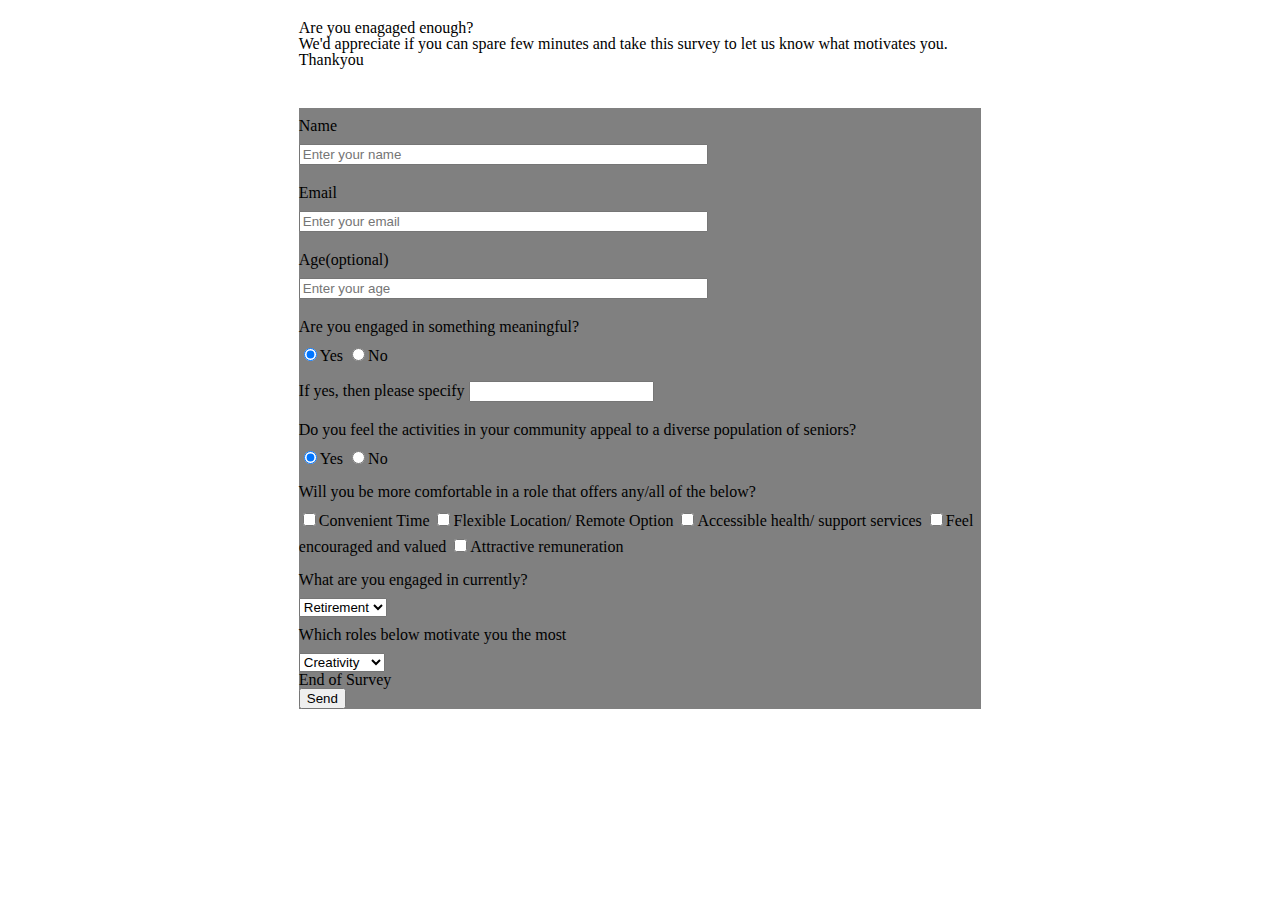
==== SurveyForm/index.html @ db25dccc "Adding initial structure of the survey form" ====
<!DOCTYPE html>
<html lang="en">
<head>
	<title id="title">Seniors engagement survey</title>
	<link rel="stylesheet" href="assets/stylesheets/reset.css">
	<link rel="stylesheet" href="assets/stylesheets/main.css">
	<meta name="viewport" content="width=device-width,initial-scale=1.0">
</head>
<body>
		<header class="container">
			<h1 id="title">Are you enagaged enough?</h1>
			<p id="description">We'd appreciate if you can spare few minutes and take this survey to let us know what motivates you.</p>		
			<p>Thankyou</p>
		</header>
		<main id="main">
			<article class="container">
				<form id="survey-form" method="post" action="#">
				
					<fieldset class="user-info">
					<label for="name">Name</label>
					<input type="text" id="name" placeholder="Enter your name" required>
					
					<label for="email">Email</label>
					<input type="email" id="email" placeholder="Enter your email" required>
					
					<label for="age">Age(optional)</label>
					<input type="number" id="age" placeholder="Enter your age">
					</fieldset>
					
					<fieldset class="user-activity">
						<p>Are you engaged in something meaningful?</p>
						<label>
							<input type="radio" name="isengaged" id="is_engaged" value="yes" checked>Yes
							<input type="radio" name="isengaged" id="is_engaged" value="no">No
						</label>	
							
						<label>If yes, then please specify <input type="text" name="specify_reason"></label>
						
						<p>Do you feel the activities in your community appeal to a diverse population of seniors?</p>
						<label>
							<input type="radio" name="isappealing" id="do_activities_appeal" value="yes" checked>Yes
							<input type="radio" name="isappealing" id="do_activities_appeal" value="no">No
						</label>
						
						<p>Will you be more comfortable in a role that offers any/all of the below?</p>
						<label>
							<input type="checkbox" name="role"  value="time" >Convenient Time
							<input type="checkbox" name="role"  value="flexlocation" >Flexible Location/ Remote Option
							<input type="checkbox" name="role"  value="supportservice">Accessible health/ support services
							<input type="checkbox" name="role"  value="encouraged">Feel encouraged and valued
							<input type="checkbox" name="role"  value="remuneration">Attractive remuneration
						</label>
						
						<p>What are you engaged in currently?</p>
						<select name="currentrole" required>
							<option value="retirement">Retirement</option>
							<option value="caregiver">Caregiver</option>
							<option value="retraining">Re-training</option>
							<option value="working">Working</option>
							<option value="traveling">Traveling</option>
						</select>
						
						<p>Which roles below motivate you the most</p>
						<select name="dreamrole">
							<option value="creativity">Creativity</option>
							<option value="writing">Writing</option>
							<option value="consultant">Consultant</option>
							<option value="teaching">Teaching</option>
							<option value="cooking">Cooking</option>
							<option value="other">Others</option>
						</select>
						
					</fieldset>	
				<p>End of Survey</p>
				<fieldset class="user-action">
					<button name="send">Send</button>
				</fieldset>
				</form>
			</article>
			
		</main>
		
</html>
---- SurveyForm/assets/stylesheets/main.css ----
/*******************
 Grid
********************/
*,
*:before,
*:after{
	-webkit-box-sizing: border-box;
	-moz-box-sizing:border-box;
	box-sizing: border-box;
}
.container{
	margin:0 auto;
	padding: 20px 30px;
} 
@media all and (min-width:800px){
	.container{
		width: 58%;
	}
}

/*******************
Form elements
********************/
form{
	background-color: gray;
}

label{
	display: block;
	margin-top: 10px;
	margin-bottom: 10px;
}

.user-info input{
	width: 60%;
	margin-bottom: 10px;
}

.user-activity p{
	margin-top: 10px;
	margin-bottom: 10px;
}
.user-activity input{
	margin-bottom: 10px;
}
}
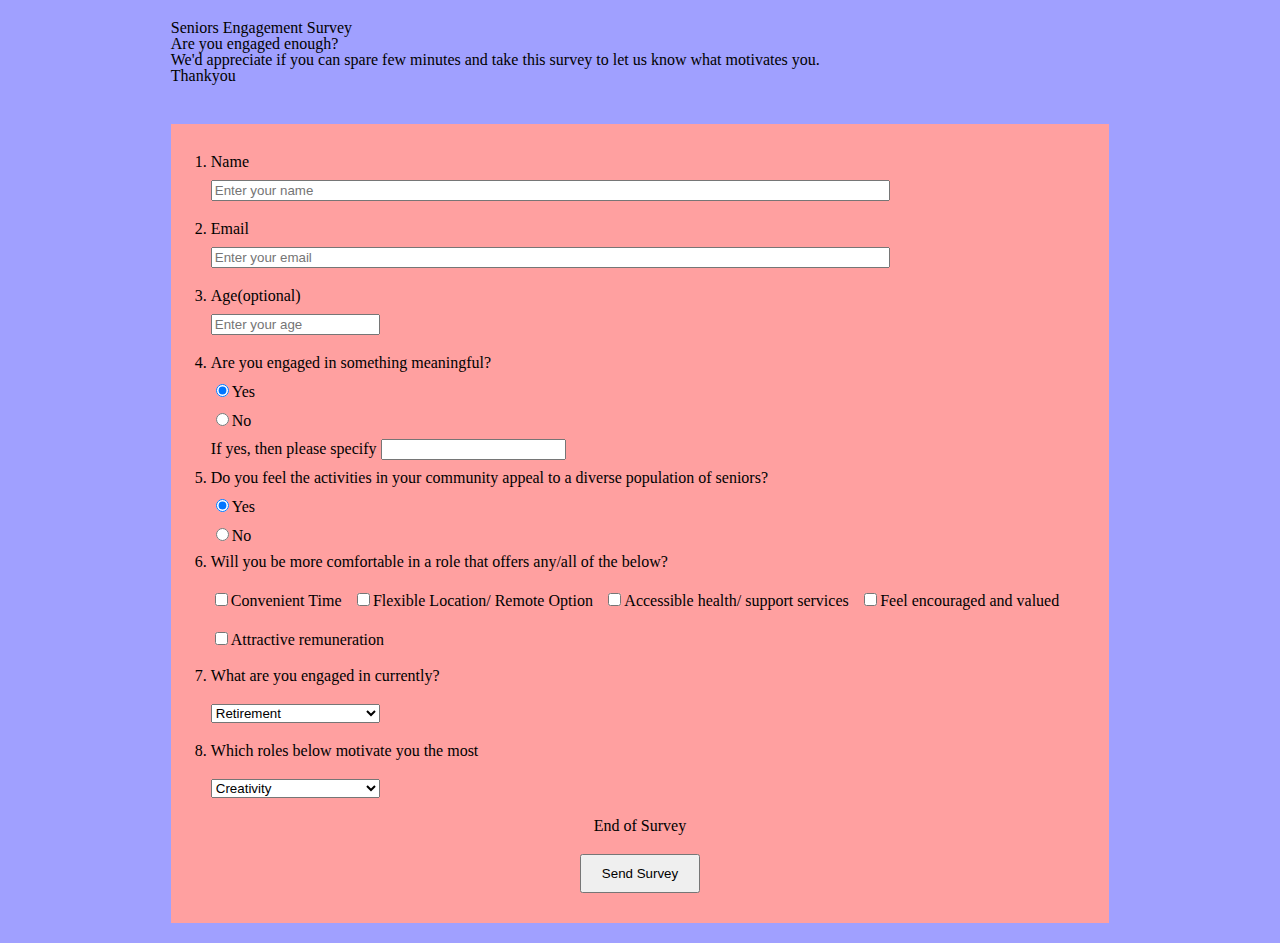
==== commit a508302d: "Added ordered list to questionairre" ====
--- a/SurveyForm/index.html
+++ b/SurveyForm/index.html
@@ -7,50 +7,80 @@
 	<meta name="viewport" content="width=device-width,initial-scale=1.0">
 </head>
 <body>
-		<header class="container">
-			<h1 id="title">Are you enagaged enough?</h1>
+		<header class="container primary-header">
+			<h1 id="title">Seniors Engagement Survey</h1>
+			<h2>Are you engaged enough?</h2>
 			<p id="description">We'd appreciate if you can spare few minutes and take this survey to let us know what motivates you.</p>		
-			<p>Thankyou</p>
+			<p>Thankyou</p>		
 		</header>
 		<main id="main">
 			<article class="container">
 				<form id="survey-form" method="post" action="#">
-				
+					
 					<fieldset class="user-info">
-					<label for="name">Name</label>
-					<input type="text" id="name" placeholder="Enter your name" required>
-					
-					<label for="email">Email</label>
-					<input type="email" id="email" placeholder="Enter your email" required>
-					
-					<label for="age">Age(optional)</label>
-					<input type="number" id="age" placeholder="Enter your age">
+					<ol>
+						<li>
+						<label for="name">Name</label>
+						<input type="text" id="name" placeholder="Enter your name" required>
+						</li>
+						<li>
+						<label for="email">Email</label>
+						<input type="email" id="email" placeholder="Enter your email" required>
+						</li>
+						<li>
+						<label for="age">Age(optional)</label>
+						<input type="number" id="age" placeholder="Enter your age" min="50" max="80">
+						</li>						
+					</ol>	
 					</fieldset>
 					
-					<fieldset class="user-activity">
+					<fieldset class="user-choices">
+					<ol start="4">
+						<li>
 						<p>Are you engaged in something meaningful?</p>
+						
 						<label>
 							<input type="radio" name="isengaged" id="is_engaged" value="yes" checked>Yes
+						<label>
+						<label>	
 							<input type="radio" name="isengaged" id="is_engaged" value="no">No
 						</label>	
 							
 						<label>If yes, then please specify <input type="text" name="specify_reason"></label>
+						</li>
 						
+						<li>
 						<p>Do you feel the activities in your community appeal to a diverse population of seniors?</p>
 						<label>
 							<input type="radio" name="isappealing" id="do_activities_appeal" value="yes" checked>Yes
+						</label>
+						<label>	
 							<input type="radio" name="isappealing" id="do_activities_appeal" value="no">No
 						</label>
+						</li>
 						
+						<li>
 						<p>Will you be more comfortable in a role that offers any/all of the below?</p>
+						<div class="flex-role-container">
 						<label>
 							<input type="checkbox" name="role"  value="time" >Convenient Time
+						</label>
+						<label>						
 							<input type="checkbox" name="role"  value="flexlocation" >Flexible Location/ Remote Option
+						</label>
+						<label>	
 							<input type="checkbox" name="role"  value="supportservice">Accessible health/ support services
+						</label>
+						<label>	
 							<input type="checkbox" name="role"  value="encouraged">Feel encouraged and valued
+						</label>
+						<label>
 							<input type="checkbox" name="role"  value="remuneration">Attractive remuneration
 						</label>
+						</div>
+						</li>
 						
+						<li>
 						<p>What are you engaged in currently?</p>
 						<select name="currentrole" required>
 							<option value="retirement">Retirement</option>
@@ -59,7 +89,9 @@
 							<option value="working">Working</option>
 							<option value="traveling">Traveling</option>
 						</select>
+						</li>
 						
+						<li>
 						<p>Which roles below motivate you the most</p>
 						<select name="dreamrole">
 							<option value="creativity">Creativity</option>
@@ -68,12 +100,14 @@
 							<option value="teaching">Teaching</option>
 							<option value="cooking">Cooking</option>
 							<option value="other">Others</option>
-						</select>
-						
+						</select>	
+						</li>
+					</ol>						
 					</fieldset>	
-				<p>End of Survey</p>
+				
 				<fieldset class="user-action">
-					<button name="send">Send</button>
+					<p>End of Survey</p>	
+					<button name="send" id="submit">Send Survey</button>
 				</fieldset>
 				</form>
 			</article>
--- a/SurveyForm/assets/stylesheets/main.css
+++ b/SurveyForm/assets/stylesheets/main.css
@@ -12,18 +12,31 @@
 .container{
 	margin:0 auto;
 	padding: 20px 30px;
+	
 } 
-@media all and (min-width:800px){
+
+@media all and (min-width:530px){
 	.container{
-		width: 58%;
+		width: 78%;
+		
 	}
 }
 
 /*******************
 Form elements
 ********************/
+body{
+	background-color: #a0a0ff;
+	height: 100%;
+}
+main{
+	height: 70%;
+}
 form{
-	background-color: gray;
+	background-color: #ffa0a0;
+	padding: 20px;
+	
+	
 }
 
 label{
@@ -31,17 +44,55 @@
 	margin-top: 10px;
 	margin-bottom: 10px;
 }
-
-.user-info input{
-	width: 60%;
+#name,#email{
+	max-width: 100%;
 	margin-bottom: 10px;
+	width:80%;
+}
+#age{
+	max-width: 100%;
+	margin-bottom: 10px;
+	width:20%;
 }
 
-.user-activity p{
+.user-choices p, .user-choices select, 
+ .user-action p, .user-action button{
 	margin-top: 10px;
 	margin-bottom: 10px;
 }
-.user-activity input{
-	margin-bottom: 10px;
+.user-choices select{
+	width: 20%;
 }
-}+
+.flex-role-container{
+	display: flex;
+	justify-content: space-between;
+	flex-wrap: wrap;
+}
+
+.user-action{
+	text-align: center;
+}
+
+.user-action button{
+	padding: 10px 20px;
+ }
+ .user-info ol{
+	 list-style-type: decimal;
+ }
+ ol{
+	 list-style-type: decimal;
+	 
+ }
+ li{
+	 margin-left: 20px;
+	 margin-right: 30px;
+ }
+}
+
+/**********************
+  HEader
+************************/
+.primary-header{
+	height: 50%;
+}  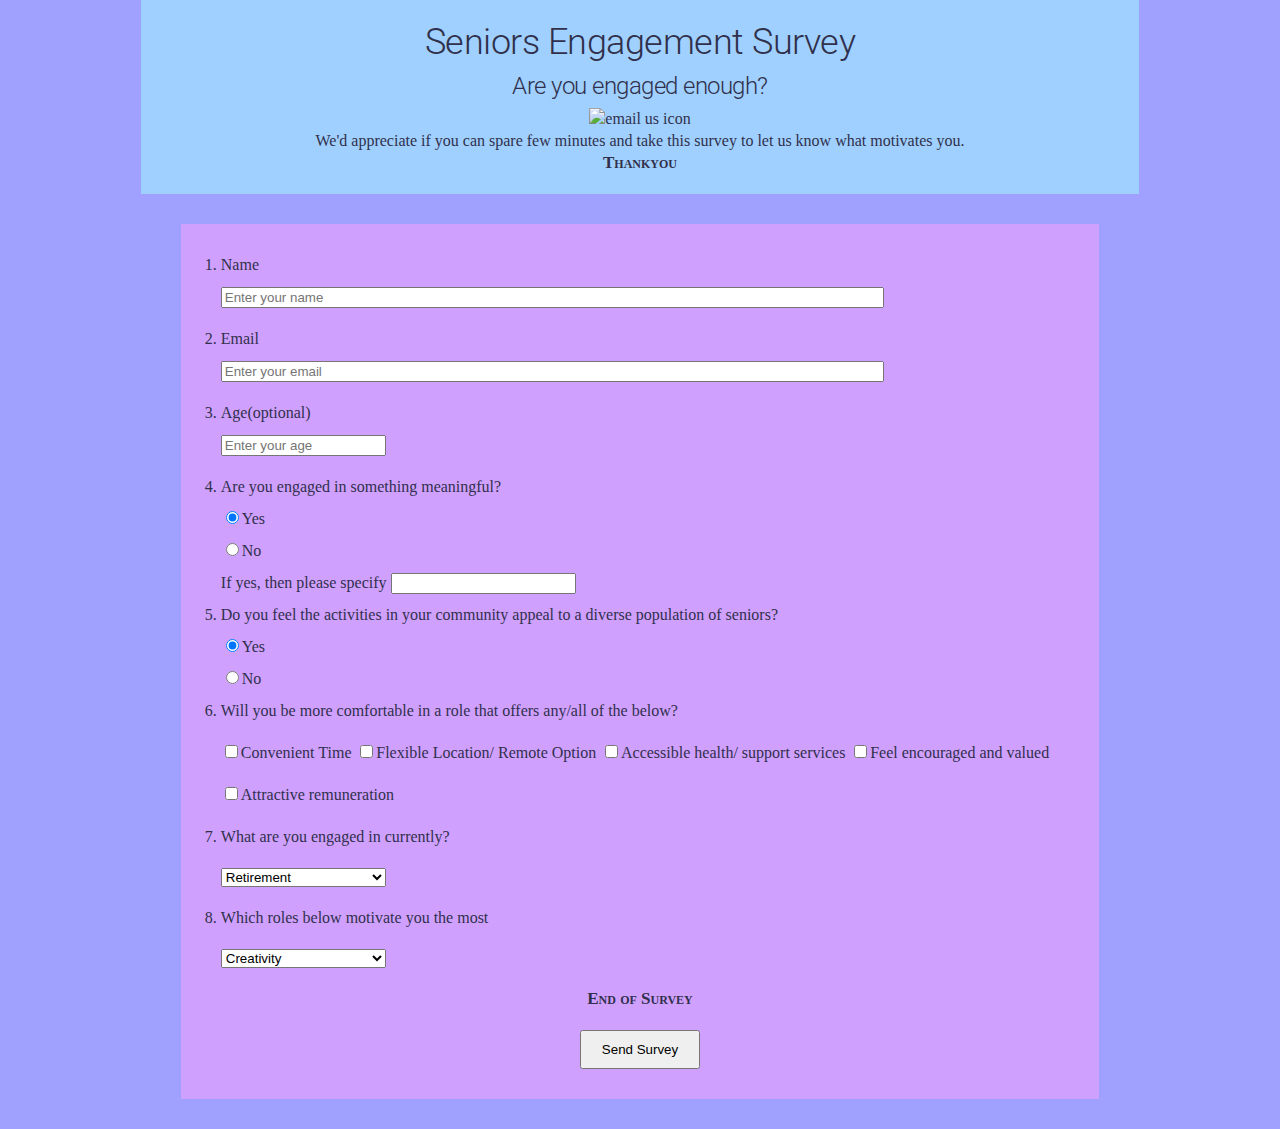
==== commit 0328665c: "Added typography" ====
--- a/SurveyForm/index.html
+++ b/SurveyForm/index.html
@@ -3,6 +3,7 @@
 <head>
 	<title id="title">Seniors engagement survey</title>
 	<link rel="stylesheet" href="assets/stylesheets/reset.css">
+	<link href="https://fonts.googleapis.com/css2?family=Roboto:wght@300&display=swap" rel="stylesheet">
 	<link rel="stylesheet" href="assets/stylesheets/main.css">
 	<meta name="viewport" content="width=device-width,initial-scale=1.0">
 </head>
@@ -10,8 +11,9 @@
 		<header class="container primary-header">
 			<h1 id="title">Seniors Engagement Survey</h1>
 			<h2>Are you engaged enough?</h2>
+			<img id="logo" src="https://upload.wikimedia.org/wikipedia/commons/1/1e/Svengraph_Mail.png" alt="email us icon">
 			<p id="description">We'd appreciate if you can spare few minutes and take this survey to let us know what motivates you.</p>		
-			<p>Thankyou</p>		
+			<p class="end-line">Thankyou</p>	
 		</header>
 		<main id="main">
 			<article class="container">
@@ -106,12 +108,12 @@
 					</fieldset>	
 				
 				<fieldset class="user-action">
-					<p>End of Survey</p>	
+					<p class="end-line">End of Survey</p>	
 					<button name="send" id="submit">Send Survey</button>
 				</fieldset>
 				</form>
 			</article>
 			
 		</main>
-		
+		</div>
 </html>--- a/SurveyForm/assets/stylesheets/main.css
+++ b/SurveyForm/assets/stylesheets/main.css
@@ -17,8 +17,7 @@
 
 @media all and (min-width:530px){
 	.container{
-		width: 78%;
-		
+		width: 78%;		
 	}
 }
 
@@ -27,15 +26,14 @@
 ********************/
 body{
 	background-color: #a0a0ff;
-	height: 100%;
+	font: 300 16px/22px "Times New Roman",arial; 
+	color:	#30304c;
 }
-main{
-	height: 70%;
-}
+
 form{
-	background-color: #ffa0a0;
+	background-color: #d0a0ff;
 	padding: 20px;
-	
+	margin: 10px;
 	
 }
 
@@ -43,6 +41,7 @@
 	display: block;
 	margin-top: 10px;
 	margin-bottom: 10px;
+
 }
 #name,#email{
 	max-width: 100%;
@@ -88,11 +87,43 @@
 	 margin-left: 20px;
 	 margin-right: 30px;
  }
+
+ /*******************
+Typography
+********************/
+
+h1{
+	font-size: 36px;
+	line-height: 44px;
+	font-family: 'Roboto','Times New Roman',arial;
+	letter-spacing: -0.5px;
+	
+}
+h2{
+	font-size: 24px;
+	line-height: 44px;
+	letter-spacing: -0.5px;	
+	font-family: 'Roboto','Times New Roman',arial;	
 }
 
-/**********************
-  HEader
-************************/
+.end-line{
+	font-size: 17px;
+	font-variant: small-caps;
+	font-weight: 600;
+}
+
+/*******************
+  Header
+********************/
 .primary-header{
-	height: 50%;
-}  +	background-color: #a0d0ff;
+	text-align: center;
+}
+
+/*******************
+Images
+********************/
+
+#logo{
+	max-width:20%;
+}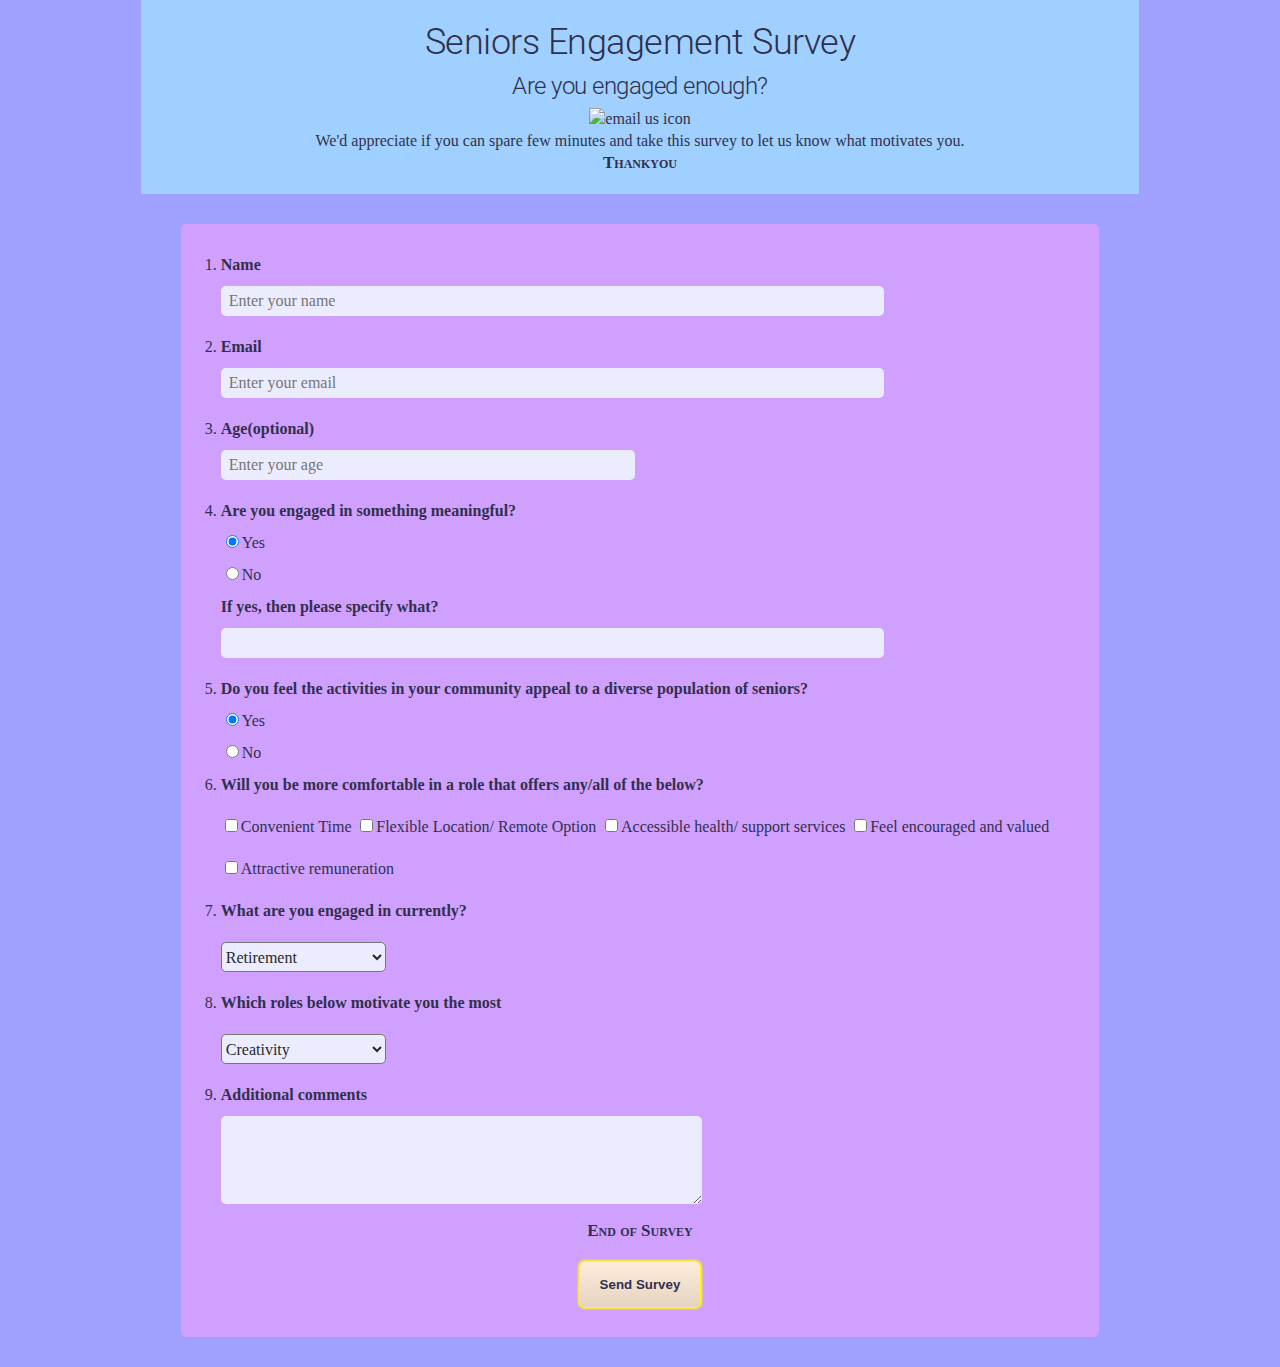
==== commit f7f7b4e3: "added further typography" ====
--- a/SurveyForm/index.html
+++ b/SurveyForm/index.html
@@ -1,7 +1,7 @@
 <!DOCTYPE html>
 <html lang="en">
 <head>
-	<title id="title">Seniors engagement survey</title>
+	<title>Seniors engagement survey</title>
 	<link rel="stylesheet" href="assets/stylesheets/reset.css">
 	<link href="https://fonts.googleapis.com/css2?family=Roboto:wght@300&display=swap" rel="stylesheet">
 	<link rel="stylesheet" href="assets/stylesheets/main.css">
@@ -22,16 +22,16 @@
 					<fieldset class="user-info">
 					<ol>
 						<li>
-						<label for="name">Name</label>
-						<input type="text" id="name" placeholder="Enter your name" required>
+						<label for="name" id="name-label">Name</label>
+						<input type="text" id="name" placeholder="Enter your name" value= "" required>
 						</li>
 						<li>
-						<label for="email">Email</label>
+						<label for="email" id="email-label">Email</label>
 						<input type="email" id="email" placeholder="Enter your email" required>
 						</li>
 						<li>
-						<label for="age">Age(optional)</label>
-						<input type="number" id="age" placeholder="Enter your age" min="50" max="80">
+						<label for="number" id="number-label">Age(optional)</label>
+						<input type="number" id="number" placeholder="Enter your age" min="50" max="80">
 						</li>						
 					</ol>	
 					</fieldset>
@@ -48,7 +48,7 @@
 							<input type="radio" name="isengaged" id="is_engaged" value="no">No
 						</label>	
 							
-						<label>If yes, then please specify <input type="text" name="specify_reason"></label>
+						<p>If yes, then please specify what?</p><input type="text" id="reason" name="specify_reason">
 						</li>
 						
 						<li>
@@ -84,7 +84,7 @@
 						
 						<li>
 						<p>What are you engaged in currently?</p>
-						<select name="currentrole" required>
+						<select name="currentrole" id="dropdown" required>
 							<option value="retirement">Retirement</option>
 							<option value="caregiver">Caregiver</option>
 							<option value="retraining">Re-training</option>
@@ -104,12 +104,17 @@
 							<option value="other">Others</option>
 						</select>	
 						</li>
+						
+						<li>
+						<p>Additional comments</p>
+						<textarea id="comment" name="comments" rows="4" cols="50"></textarea>
+						</li>
 					</ol>						
 					</fieldset>	
 				
 				<fieldset class="user-action">
 					<p class="end-line">End of Survey</p>	
-					<button name="send" id="submit">Send Survey</button>
+					<button name="send" id="submit" class="button">Send Survey</button>
 				</fieldset>
 				</form>
 			</article>
--- a/SurveyForm/assets/stylesheets/main.css
+++ b/SurveyForm/assets/stylesheets/main.css
@@ -34,7 +34,7 @@
 	background-color: #d0a0ff;
 	padding: 20px;
 	margin: 10px;
-	
+	border-radius:5px;
 }
 
 label{
@@ -43,15 +43,36 @@
 	margin-bottom: 10px;
 
 }
-#name,#email{
+.user-info label, .user-choices p{
+	font-weight: bold;
+}
+#name,#email,#reason{
 	max-width: 100%;
 	margin-bottom: 10px;
 	width:80%;
+	padding: 8px;
+	color: #272828;
+	border-radius: 5px;
+	border: 1px;
+	height: 30px;
+	background:#ececff;
+	font-family: "Times New Roman", arial;
+	font-size: 16px;
+	
 }
-#age{
+#number{
 	max-width: 100%;
 	margin-bottom: 10px;
-	width:20%;
+	padding: 8px;
+	width:50%;
+	color: #272828;
+	border-radius: 5px;
+	border: 1px;
+	height: 30px;
+	background:#ececff;
+	font-family: "Times New Roman", arial;
+	font-size: 16px;
+	
 }
 
 .user-choices p, .user-choices select, 
@@ -59,8 +80,21 @@
 	margin-top: 10px;
 	margin-bottom: 10px;
 }
+.user-choices input{
+	font-family: "Times New Roman", arial;
+	font-size: 16px;
+	
+}
 .user-choices select{
 	width: 20%;
+	height:30px;
+    line-height:30px;
+    background:#ececff;
+	color: #272828;
+	border-radius:5px;
+	font-family: "Times New Roman", arial;
+	font-size: 16px;
+	
 }
 
 .flex-role-container{
@@ -73,9 +107,7 @@
 	text-align: center;
 }
 
-.user-action button{
-	padding: 10px 20px;
- }
+
  .user-info ol{
 	 list-style-type: decimal;
  }
@@ -87,7 +119,16 @@
 	 margin-left: 20px;
 	 margin-right: 30px;
  }
+ textarea{
+	 padding: 8px;
+	 color: #272828;
+	 border-radius: 5px;
+	 border: 1px;
+	 background:#ececff;
+	 font-family: "Times New Roman", arial;
+	 font-size: 16px;
 
+ }
  /*******************
 Typography
 ********************/
@@ -112,6 +153,7 @@
 	font-weight: 600;
 }
 
+
 /*******************
   Header
 ********************/
@@ -126,4 +168,24 @@
 
 #logo{
 	max-width:20%;
-}+}
+
+/*****************
+ Button
+ ****************/
+ 
+ .button{
+	cursor: pointer;
+	background: linear-gradient(#ffecd9,#e5d4c3);
+	border-radius: 5px;
+	border: 0;
+	box-shadow: 0px 0px 2px 2px rgb(255,255,0);
+	padding:15px;
+    min-height:30px; 
+    min-width: 120px;	
+	font-family: arial;
+	font-weight:600;
+	color:	#30304c;
+ }
+ 
+ 